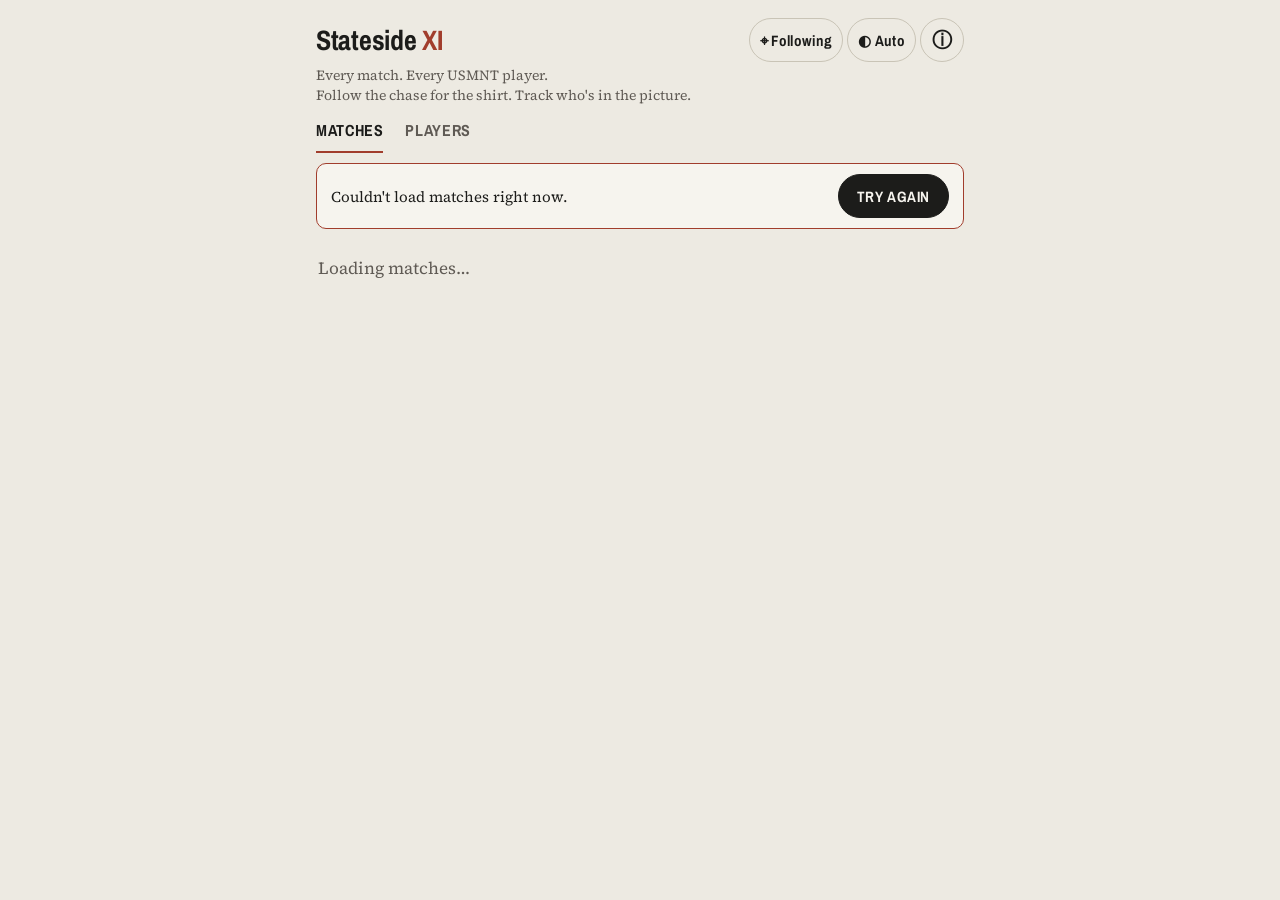
==== v2/index.html @ df26af64 "Empty days: next match from the schedule, quiet-stretch count, international break An empty day link" ====
<!doctype html>
<html lang="en" data-base="https://statesidexicus.blob.core.windows.net/data/">
<head>
<meta charset="utf-8">
<meta name="viewport" content="width=device-width, initial-scale=1, viewport-fit=cover">
<meta name="color-scheme" content="light dark">
<script>try{var t=localStorage.getItem("sxi.theme");if(t==="light"||t==="dark")document.documentElement.setAttribute("data-theme",t)}catch(e){}</script>
<!-- version:begin -->
<script type="importmap">
{
 "imports": {
  "./js/app.js": "./js/app.js?v=38c7ccb5f5",
  "./js/config.js": "./js/config.js?v=38c7ccb5f5",
  "./js/copy.js": "./js/copy.js?v=38c7ccb5f5",
  "./js/data.js": "./js/data.js?v=38c7ccb5f5",
  "./js/model.js": "./js/model.js?v=38c7ccb5f5",
  "./js/players-app.js": "./js/players-app.js?v=38c7ccb5f5",
  "./js/players-list.js": "./js/players-list.js?v=38c7ccb5f5",
  "./js/players-model.js": "./js/players-model.js?v=38c7ccb5f5",
  "./js/storage.js": "./js/storage.js?v=38c7ccb5f5",
  "./js/theme.js": "./js/theme.js?v=38c7ccb5f5",
  "./js/time.js": "./js/time.js?v=38c7ccb5f5",
  "./js/ui/calendar.js": "./js/ui/calendar.js?v=38c7ccb5f5",
  "./js/ui/card.js": "./js/ui/card.js?v=38c7ccb5f5",
  "./js/ui/dom.js": "./js/ui/dom.js?v=38c7ccb5f5",
  "./js/ui/popover.js": "./js/ui/popover.js?v=38c7ccb5f5",
  "./js/ui/sheets.js": "./js/ui/sheets.js?v=38c7ccb5f5",
  "./js/ui/strip.js": "./js/ui/strip.js?v=38c7ccb5f5"
 }
}
</script>
<!-- version:end -->
<meta name="robots" content="noindex">
<title>Stateside XI: USMNT pool matches today</title>
<meta name="description" content="Which games to watch today for USMNT pool players: matches, lineups and who&#x27;s starting.">
<meta name="theme-color" content="#EDEAE2" media="(prefers-color-scheme: light)">
<meta name="theme-color" content="#161614" media="(prefers-color-scheme: dark)">
<link rel="canonical" href="https://statesidexi.com/">
<link rel="icon" type="image/svg+xml" href="[data-uri]">
<link rel="icon" type="image/png" sizes="32x32" href="../favicon-32.png">
<link rel="apple-touch-icon" href="../apple-touch-icon.png">
<meta property="og:type" content="website">
<meta property="og:site_name" content="Stateside XI">
<meta property="og:title" content="Stateside XI: USMNT pool matches today">
<meta property="og:description" content="Which games to watch today for USMNT pool players: matches, lineups and who&#x27;s starting.">
<meta property="og:url" content="https://statesidexi.com/">
<meta property="og:image" content="https://statesidexi.com/og.png">
<meta property="og:image:width" content="1200">
<meta property="og:image:height" content="630">
<meta name="twitter:card" content="summary_large_image">
<link rel="preload" href="fonts/archivo-narrow-latin.woff2" as="font" type="font/woff2" crossorigin>
<link rel="preload" href="fonts/source-serif-4-latin.woff2" as="font" type="font/woff2" crossorigin>
<link rel="stylesheet" href="css/fonts.css?v=38c7ccb5f5">
<link rel="stylesheet" href="css/app.css?v=38c7ccb5f5">
</head>
<body>
<a class="skip" href="#main">Skip to matches</a>
<div class="wrap">
  <header class="top">
    <div class="top-row">
      <h1 class="brand"><a href="./">Stateside <span class="xi">XI</span></a></h1>
      <div class="top-tools">
        <button type="button" id="follow-btn" class="pill"><span aria-hidden="true">⌖</span> <span id="follow-count">Following</span></button>
        <button type="button" id="theme-btn" class="pill"></button>
        <button type="button" id="legend-btn" class="icon-btn" aria-label="Legend: what the labels mean">ⓘ</button>
      </div>
    </div>
    <p class="scope">Every match. Every USMNT player.</p>
    <p class="scope scope-2">Follow the chase for the shirt. Track who's in the picture.</p>
    <nav class="sitenav" aria-label="Site"><a href="./" aria-current="page">Matches</a><a href="players.html">Players</a></nav>
  </header>
  <div id="banners"></div>
  <nav id="strip" aria-label="Day navigation"></nav>
  <main id="main" tabindex="-1" aria-busy="true"><p class="dim loading">Loading matches…</p></main>
  <div id="aria-live" class="sr-only" aria-live="polite" aria-atomic="true"></div>
</div>
<noscript><p class="wrap">Stateside XI needs JavaScript to show today's matches. <a href="../">See the standard page</a>.</p></noscript>
<script type="module" src="js/app.js?v=38c7ccb5f5"></script>
</body>
</html>
---- v2/css/fonts.css ----
/* Self-hosted fonts (replaces the Google Fonts links). Both families are variable fonts under the SIL Open Font License 1.1;
   licence texts are in ../fonts/OFL-*.txt. Subsets: latin, latin-ext and vietnamese, picked by unicode-range, so a page only
   downloads the ones its text needs (player names with accents pull in latin-ext). */
@font-face { font-family: 'Archivo Narrow'; font-style: normal; font-weight: 500 700; font-display: swap;
  src: url(../fonts/archivo-narrow-latin.woff2) format('woff2');
  unicode-range: U+0000-00FF, U+0131, U+0152-0153, U+02BB-02BC, U+02C6, U+02DA, U+02DC, U+0304, U+0308, U+0329, U+2000-206F, U+20AC, U+2122, U+2191, U+2193, U+2212, U+2215, U+FEFF, U+FFFD; }
@font-face { font-family: 'Archivo Narrow'; font-style: normal; font-weight: 500 700; font-display: swap;
  src: url(../fonts/archivo-narrow-latin-ext.woff2) format('woff2');
  unicode-range: U+0100-02BA, U+02BD-02C5, U+02C7-02CC, U+02CE-02D7, U+02DD-02FF, U+0304, U+0308, U+0329, U+1D00-1DBF, U+1E00-1E9F, U+1EF2-1EFF, U+2020, U+20A0-20AB, U+20AD-20C4, U+2113, U+2C60-2C7F, U+A720-A7FF; }
@font-face { font-family: 'Archivo Narrow'; font-style: normal; font-weight: 500 700; font-display: swap;
  src: url(../fonts/archivo-narrow-vietnamese.woff2) format('woff2');
  unicode-range: U+0102-0103, U+0110-0111, U+0128-0129, U+0168-0169, U+01A0-01A1, U+01AF-01B0, U+0300-0301, U+0303-0304, U+0308-0309, U+0323, U+0329, U+1EA0-1EF9, U+20AB; }
@font-face { font-family: 'Source Serif 4'; font-style: normal; font-weight: 400 600; font-display: swap;
  src: url(../fonts/source-serif-4-latin.woff2) format('woff2');
  unicode-range: U+0000-00FF, U+0131, U+0152-0153, U+02BB-02BC, U+02C6, U+02DA, U+02DC, U+0304, U+0308, U+0329, U+2000-206F, U+20AC, U+2122, U+2191, U+2193, U+2212, U+2215, U+FEFF, U+FFFD; }
@font-face { font-family: 'Source Serif 4'; font-style: normal; font-weight: 400 600; font-display: swap;
  src: url(../fonts/source-serif-4-latin-ext.woff2) format('woff2');
  unicode-range: U+0100-02BA, U+02BD-02C5, U+02C7-02CC, U+02CE-02D7, U+02DD-02FF, U+0304, U+0308, U+0329, U+1D00-1DBF, U+1E00-1E9F, U+1EF2-1EFF, U+2020, U+20A0-20AB, U+20AD-20C4, U+2113, U+2C60-2C7F, U+A720-A7FF; }
@font-face { font-family: 'Source Serif 4'; font-style: normal; font-weight: 400 600; font-display: swap;
  src: url(../fonts/source-serif-4-vietnamese.woff2) format('woff2');
  unicode-range: U+0102-0103, U+0110-0111, U+0128-0129, U+0168-0169, U+01A0-01A1, U+01AF-01B0, U+0300-0301, U+0303-0304, U+0308-0309, U+0323, U+0329, U+1EA0-1EF9, U+20AB; }
---- v2/css/app.css ----
/* Stateside XI — shell + Matches page. Tokens first; dark mode redefines them. */
:root {
  --bg: #EDEAE2; --card: #F6F4EE; --panel: #1C1C1A; --line: #C9C4B6;
  --ink: #1C1C1A; --dim: #5F5A54; --accent: #A13D2C; --blue: #2E4FA3;
  --on-fill: #F6F4EE; --shadow: 0 1px 0 rgba(0,0,0,.04);
  --serif: 'Source Serif 4', Georgia, serif;
  --sans: 'Archivo Narrow', 'Arial Narrow', Arial, sans-serif;
  color-scheme: light;
}
/* Dark values appear twice on purpose: once for "Auto on a dark device" (unless the
   person forced Light) and once for an explicit Dark. Keep the two blocks identical. */
@media (prefers-color-scheme: dark) {
  :root:not([data-theme="light"]) {
    --bg: #161614; --card: #1F1F1C; --panel: #ECE8DE; --line: #3A3935;
    --ink: #ECE8DE; --dim: #A8A298; --accent: #E8806C; --blue: #8FAAF0;
    --on-fill: #161614; --shadow: none; color-scheme: dark;
  }
}
:root[data-theme="dark"] {
  --bg: #161614; --card: #1F1F1C; --panel: #ECE8DE; --line: #3A3935;
  --ink: #ECE8DE; --dim: #A8A298; --accent: #E8806C; --blue: #8FAAF0;
  --on-fill: #161614; --shadow: none; color-scheme: dark;
}
:root[data-theme="light"] { color-scheme: light; }
* { box-sizing: border-box; }
[hidden] { display: none !important; }
html { -webkit-text-size-adjust: 100%; }
body {
  margin: 0; background: var(--bg); color: var(--ink);
  font: 1.0625rem/1.4 var(--serif);
  padding: env(safe-area-inset-top) env(safe-area-inset-right) env(safe-area-inset-bottom) env(safe-area-inset-left);
}
a { color: inherit; }
.wrap { max-width: 680px; margin: 0 auto; padding: 18px 16px 64px; }
.sr-only { position: absolute; width: 1px; height: 1px; overflow: hidden; clip: rect(0 0 0 0); white-space: nowrap; }
.skip { position: absolute; left: -999px; top: 0; background: var(--panel); color: var(--on-fill); padding: 10px 14px; z-index: 50; }
.skip:focus { left: 8px; top: 8px; }
.dim { color: var(--dim); }
.small { font-size: 0.875rem; }
:focus-visible { outline: 2px solid var(--accent); outline-offset: 2px; }
main:focus { outline: none; }

/* header */
.top-row { display: flex; align-items: center; justify-content: space-between; gap: 12px; }
h1.brand { font: 700 1.75rem/1.1 var(--sans); letter-spacing: -.01em; margin: 0; }
h1.brand a { text-decoration: none; }
.brand .xi { color: var(--accent); }
.top-tools { display: flex; align-items: center; gap: 4px; }
.scope { color: var(--dim); font-size: 0.875rem; margin: 4px 0 0; }
.scope-2 { margin-top: 0; }
.pill, .icon-btn {
  min-height: 44px; border: 1px solid var(--line); background: transparent; color: var(--ink);
  font: 700 0.9375rem var(--sans); letter-spacing: .02em; border-radius: 22px; padding: 0 14px; cursor: pointer;
}
.icon-btn { min-width: 44px; padding: 0; font-size: 1.25rem; font-family: var(--serif); }
/* Header pills are tighter than the base pill so Following + Theme + ⓘ share a row with the brand on 390px+ phones (wraps below that). */
.top-tools .pill { padding: 0 10px; }
.pill:hover, .icon-btn:hover { border-color: var(--ink); }
.sitenav { display: flex; gap: 22px; margin: 4px 0 10px; }
.sitenav a { display: inline-flex; align-items: center; min-height: 44px; box-sizing: border-box; font: 700 1rem var(--sans); letter-spacing: .04em; text-transform: uppercase; color: var(--dim); text-decoration: none; padding: 0; border-bottom: 2px solid transparent; }
.sitenav a[aria-current="page"] { color: var(--ink); border-bottom-color: var(--accent); }

/* banners */
.banner { display: flex; align-items: center; justify-content: space-between; gap: 12px; padding: 10px 14px; margin: 0 0 12px; border: 1px solid var(--line); border-radius: 10px; background: var(--card); font-size: 0.9375rem; }
.banner p { margin: 0; }
.banner-error { border-color: var(--accent); }
.banner-roll { border-color: var(--blue); }

/* buttons */
.btn { min-height: 44px; padding: 0 18px; border-radius: 22px; border: 1px solid var(--panel); background: var(--panel); color: var(--on-fill); font: 700 0.9375rem var(--sans); letter-spacing: .04em; text-transform: uppercase; cursor: pointer; }
.btn-quiet { background: transparent; color: var(--ink); border-color: var(--line); }
.btn-follow[aria-pressed="true"] { background: transparent; color: var(--ink); border-color: var(--ink); }
.btn-link { min-height: 44px; padding: 0 4px; background: none; border: 0; color: var(--accent); font: 600 0.9375rem var(--serif); text-decoration: underline; text-underline-offset: 3px; cursor: pointer; }
.btn-row { display: flex; flex-wrap: wrap; gap: 8px; margin-top: 14px; }

/* intro */
.intro { border: 1px dashed var(--line); border-radius: 12px; padding: 12px 14px; margin: 0 0 14px; font-size: 0.9688rem; }
.intro p { margin: 0 0 2px; }

/* day strip */
.strip-wrap { margin: 0 -16px 8px; }
.strip { display: flex; gap: 6px; overflow-x: auto; padding: 4px 16px 8px; scroll-snap-type: x proximity; scrollbar-width: thin; }
.tile { flex: 0 0 auto; min-width: 54px; min-height: 76px; padding: 6px 4px; border: 1px solid var(--line); border-radius: 12px; background: transparent; color: var(--ink); display: flex; flex-direction: column; align-items: center; gap: 0; cursor: pointer; scroll-snap-align: center; font-family: var(--sans); }
.tile .t-dow { font-size: 0.8125rem; text-transform: uppercase; letter-spacing: .06em; color: var(--dim); }
.tile .t-num { font-size: 1.375rem; font-weight: 700; line-height: 1.1; }
.tile .t-mon { font-size: 0.6875rem; color: var(--dim); min-height: 13px; text-transform: uppercase; }
.tile .t-marks { display: flex; gap: 4px; align-items: center; min-height: 14px; font-size: 0.75rem; font-weight: 700; color: var(--ink); }
.tile.is-selected { background: var(--panel); border-color: var(--panel); color: var(--on-fill); }
.tile.is-selected .t-dow, .tile.is-selected .t-mon, .tile.is-selected .t-marks { color: var(--on-fill); opacity: .85; }
.tile.is-quiet { border-style: dashed; }
.tile.is-na { border-style: dotted; }
.tile.is-na:not(.is-selected) .t-num { color: var(--dim); }   /* not opacity: half-opacity text is under 4.5:1 (3.2:1 light) */
.tile.is-today:not(.is-selected) { border-color: var(--ink); }
.t-must { width: 8px; height: 8px; border-radius: 50%; background: var(--accent); display: inline-block; }
.is-selected .t-must { background: var(--on-fill); }
.t-live { display: inline-flex; align-items: center; gap: 3px; color: var(--blue); }
.is-selected .t-live { color: var(--on-fill); }
.strip-tools { display: flex; justify-content: flex-end; gap: 12px; align-items: center; padding: 0 16px; }
.pick { display: inline-flex; align-items: center; gap: 8px; font-size: 0.875rem; color: var(--dim); }
.pick span { position: absolute; width: 1px; height: 1px; overflow: hidden; clip: rect(0 0 0 0); }
.picker { width: 150px; min-height: 44px; font: 0.9375rem var(--serif); color: var(--ink); background: var(--card); border: 1px solid var(--line); border-radius: 10px; padding: 0 10px; }

/* day heading + bands */
.day-head { display: flex; align-items: baseline; flex-wrap: wrap; gap: 4px 12px; margin: 10px 0 4px; }
.day-title { font: 700 1.25rem var(--sans); margin: 0; letter-spacing: .01em; }
.zone-note { font-size: 0.875rem; color: var(--dim); }
.band { margin-top: 16px; }
.band-title { font: 700 0.875rem var(--sans); text-transform: uppercase; letter-spacing: .1em; color: var(--dim); margin: 0 2px 8px; }
.band-sub { font-weight: 500; text-transform: none; letter-spacing: 0; }
.day-note { margin: 2px 2px 0; font-size: 0.875rem; color: var(--dim); }
.no-must { color: var(--dim); font-size: 0.9375rem; font-style: italic; margin: 12px 2px 0; }
.not-playing { margin: 18px 2px 0; font-size: 0.9375rem; color: var(--dim); }
.not-playing b { color: var(--ink); }
.earlier { margin-top: 18px; }
.earlier summary { min-height: 44px; display: flex; align-items: center; cursor: pointer; font: 700 0.875rem var(--sans); text-transform: uppercase; letter-spacing: .1em; color: var(--dim); }
.empty { margin: 28px 2px; }
.empty-title { font: 700 1.25rem var(--sans); margin: 0 0 6px; }
.loading { margin: 28px 2px; }
.foot { margin-top: 32px; }
.foot p { margin: 4px 2px; }

/* card */
.card { background: var(--card); border: 1px solid var(--line); border-radius: 14px; padding: 12px 14px 12px; margin: 0 0 10px; box-shadow: var(--shadow); }
.band-must .card { border-left: 5px solid var(--accent); }
.card > .teams:first-child { margin-top: 0; }
.card.is-dim .teams { color: var(--dim); }
.card-head { display: flex; flex-wrap: wrap; align-items: center; justify-content: space-between; gap: 8px; min-height: 22px; font: 700 0.8125rem var(--sans); text-transform: uppercase; letter-spacing: .08em; }
.badge { color: var(--dim); flex: 0 1 auto; }
.badge-must_watch { background: var(--accent); color: var(--on-fill); padding: 2px 8px; border-radius: 4px; }
.status { color: var(--dim); margin-left: auto; text-align: right; }
.status-live { color: var(--blue); display: inline-flex; align-items: center; gap: 5px; }
.status-sub { font-weight: 500; text-transform: none; letter-spacing: 0; color: var(--dim); }
.status-stale, .status-unconfirmed { color: var(--ink); }
.live-dot { width: 8px; height: 8px; border-radius: 50%; background: currentColor; animation: pulse 1.6s ease-in-out infinite; }
@keyframes pulse { 50% { opacity: .35; } }
.teams { font: 700 1.375rem/1.15 var(--sans); margin: 8px 0 4px; }
.vs { font-weight: 500; color: var(--dim); font-size: 1.0625rem; }
.meta { margin: 0; font-size: 0.9062rem; color: var(--dim); display: flex; flex-wrap: wrap; gap: 2px 10px; }
.meta .ko { color: var(--ink); font-variant-numeric: tabular-nums; font-weight: 600; }
.tag-youth, .slate-tag { font: 700 0.7188rem var(--sans); text-transform: uppercase; letter-spacing: .08em; border: 1px solid var(--line); border-radius: 4px; padding: 1px 6px; align-self: center; }
.pin-line { margin: 8px 0 0; font-size: 0.9062rem; color: var(--ink); font-weight: 600; display: flex; flex-wrap: wrap; gap: 2px 12px; }
.moved-tag { color: var(--dim); font-weight: 500; font-style: italic; }
.chips { list-style: none; margin: 10px 0 0; padding: 0; display: flex; flex-wrap: wrap; gap: 6px; }
.chip { min-height: 44px; display: inline-flex; align-items: center; gap: 6px; padding: 0 12px; border: 1px solid var(--line); border-radius: 22px; background: transparent; color: var(--ink); font: 600 0.9375rem var(--serif); cursor: pointer; }
.chip:hover { border-color: var(--ink); }
.chip-followed { border-color: var(--ink); box-shadow: inset 0 0 0 1px var(--ink); }
/* Confirmed starters get a soft neutral fill (works in light and dark); the shape and word still carry the meaning. */
.chip-starts { background: rgba(128, 128, 128, .18); }
.chip .shape { width: 12px; height: 12px; border-radius: 50%; border: 1.5px solid var(--ink); flex: none; position: relative; }
.shape-inline { display: inline-block; width: 11px; height: 11px; border-radius: 50%; border: 1.5px solid var(--ink); position: relative; margin-right: 6px; vertical-align: -1px; }
.shape-starts { background: var(--ink); }
.shape-bench { background: linear-gradient(90deg, var(--ink) 50%, transparent 50%); }
.shape-not_in_squad::after { content: ""; position: absolute; left: 50%; top: -2px; bottom: -2px; width: 1.5px; background: var(--ink); transform: rotate(45deg); }
/* Live states: each its own mark inside the same circle, in ink. A plus (came on), a bar (went off), a card (sent off). The word beside it always says it too. */
.shape-subbed_on::before, .shape-subbed_on::after, .shape-subbed_off::after, .shape-sent_off::after { content: ""; position: absolute; left: 50%; top: 50%; background: var(--ink); transform: translate(-50%, -50%); }
.shape-subbed_on::before, .shape-subbed_off::after { width: 7px; height: 1.5px; }
.shape-subbed_on::after { width: 1.5px; height: 7px; }
.shape-sent_off::after { width: 4px; height: 6px; border-radius: 1px; }
/* On the pitch gets the same soft fill as a starter; off the pitch is quieter. Shape and word still carry the meaning. */
.chip-subbed_on { background: rgba(128, 128, 128, .18); }
.chip-subbed_off .chip-name, .chip-sent_off .chip-name { color: var(--dim); }
.chip-word { font: 700 0.75rem var(--sans); text-transform: uppercase; letter-spacing: .06em; color: var(--dim); }
.chip-not_in_squad .chip-name { text-decoration: line-through; text-decoration-thickness: 1px; color: var(--dim); }
.chip-more { border-style: dashed; color: var(--dim); }
.note { margin: 8px 0 0; font-size: 0.875rem; color: var(--dim); font-style: italic; }

/* sheet */
.sheet { border: 0; padding: 0; width: min(100%, 560px); max-width: 100%; max-height: 88vh; margin: auto auto 0; border-radius: 18px 18px 0 0; background: var(--bg); color: var(--ink); overflow: hidden; }
@media (min-width: 640px) { .sheet { margin: auto; border-radius: 18px; } }
.sheet::backdrop { background: rgba(0,0,0,.45); }
.sheet[open] { display: flex; flex-direction: column; animation: rise .18s ease-out; }
@keyframes rise { from { transform: translateY(24px); opacity: .6; } }
.sheet-bar { display: flex; align-items: center; justify-content: space-between; gap: 8px; padding: 12px 8px 8px 18px; border-bottom: 1px solid var(--line); }
.sheet-title { font: 700 1.375rem var(--sans); margin: 0; }
.sheet-close { min-width: 44px; min-height: 44px; border: 0; background: transparent; color: var(--ink); font-size: 1.25rem; cursor: pointer; }
.sheet-body { padding: 14px 18px 24px; overflow-y: auto; padding-bottom: calc(24px + env(safe-area-inset-bottom)); }
.sheet-body p { margin: 0 0 10px; }
.sheet-body h3 { font: 700 0.875rem var(--sans); text-transform: uppercase; letter-spacing: .1em; color: var(--dim); margin: 18px 0 6px; }
.player-head { display: flex; gap: 14px; align-items: flex-start; margin-bottom: 10px; }
.photo { width: 72px; height: 72px; border-radius: 50%; object-fit: cover; background: var(--line); flex: none; }
.player-head p { margin: 0 0 4px; }
.tier-num { color: var(--dim); }
.last-named.is-muted { color: var(--dim); }
.follow-list { list-style: none; margin: 0 0 14px; padding: 0; }
.follow-row { display: flex; align-items: center; justify-content: space-between; gap: 10px; padding: 8px 0; border-bottom: 1px solid var(--line); }
.follow-row p { margin: 0; }
.legend-sec dl { margin: 0; }
.legend-sec dt { font: 700 0.875rem var(--sans); letter-spacing: .04em; margin-top: 8px; }
.legend-sec dd { margin: 0 0 2px; color: var(--dim); font-size: 0.9375rem; }
.field { display: flex; gap: 8px; margin: 0 0 10px; }
.field input, textarea.mono { flex: 1; min-width: 0; min-height: 44px; font: 0.875rem ui-monospace, Menlo, monospace; color: var(--ink); background: var(--card); border: 1px solid var(--line); border-radius: 10px; padding: 8px 10px; }
textarea.mono { width: 100%; margin-bottom: 10px; }

/* about */
.about p { margin: 0 0 12px; }
.about-title { font: 700 1.5rem var(--sans); margin: 8px 0; }
.about-em { font-style: italic; color: var(--dim); }

@media (prefers-reduced-motion: reduce) {
  .live-dot { animation: none; }
  .sheet[open] { animation: none; }
  html { scroll-behavior: auto; }
}

/* players page */
.scope-page { margin: 0 0 12px; }
.controls { display: flex; flex-wrap: wrap; gap: 10px; align-items: center; margin: 4px 0 0; }
.search { flex: 1 1 100%; min-height: 44px; font: 1rem var(--serif); color: var(--ink); background: var(--card); border: 1px solid var(--line); border-radius: 10px; padding: 0 12px; }
.filters, .sort { display: flex; flex-wrap: wrap; gap: 6px; }
.fchip, .sort button { min-height: 44px; padding: 0 14px; border: 1px solid var(--line); border-radius: 22px; background: transparent; color: var(--ink); font: 700 0.875rem var(--sans); letter-spacing: .03em; cursor: pointer; }
.fchip[aria-pressed="true"], .sort button[aria-pressed="true"] { background: var(--panel); border-color: var(--panel); color: var(--on-fill); }
.fnum { font-weight: 500; opacity: .75; }
.sort { margin-left: auto; }
.count { color: var(--dim); font-size: 0.875rem; margin: 10px 2px 0; }
.players-list { list-style: none; margin: 6px 0 0; padding: 0; }
.ptile { display: flex; flex-wrap: wrap; gap: 8px 12px; align-items: center; padding: 12px 2px; border-bottom: 1px solid var(--line); }
.ptile.is-followed .avatar { box-shadow: 0 0 0 2px var(--accent); }
.avatar { position: relative; width: 52px; height: 52px; border-radius: 50%; overflow: hidden; background: var(--line); }
.avatar img { position: absolute; inset: 0; width: 100%; height: 100%; object-fit: cover; }
.initials { position: absolute; inset: 0; display: flex; align-items: center; justify-content: center; color: var(--ink); font: 700 1.0625rem var(--sans); }
.pt-body p { margin: 0; }
.pt-name { min-height: 44px; margin: -10px 0 -10px; padding: 0; background: none; border: 0; color: var(--ink); font: 700 1.1875rem/1.2 var(--sans); text-align: left; cursor: pointer; }
.pt-name:hover { text-decoration: underline; text-underline-offset: 3px; }
.pt-name-static { font: 700 1.1875rem var(--sans); }
.pt-tier { font: 700 0.8125rem var(--sans); text-transform: uppercase; letter-spacing: .08em; margin-top: 8px !important; }
.pt-word { color: var(--accent); }
.pt-num { color: var(--dim); font-weight: 500; }
.pt-sub { font-size: 0.875rem; color: var(--dim); }
.pt-last { font-size: 0.875rem; margin-top: 3px !important; }
.pt-last.is-muted { color: var(--dim); }
.btn-sm { min-height: 44px; padding: 0 14px; font-size: 0.8125rem; white-space: nowrap; }
.empty { list-style: none; padding: 36px 4px; text-align: center; color: var(--dim); }
.foot-note { color: var(--dim); font-size: 0.875rem; margin: 24px 2px 4px; }
@media (max-width: 380px) { .sort { margin-left: 0; } .avatar { width: 44px; height: 44px; } }
.ptile .btn-follow { background: transparent; color: var(--ink); border-color: var(--line); }
.ptile .btn-follow[aria-pressed="true"] { color: var(--accent); border-color: var(--accent); }

/* terms + popover */
.term { background: none; border: 0; padding: 0; margin: 0; font: inherit; color: inherit; cursor: pointer; text-decoration: underline dotted; text-decoration-thickness: 2px; text-underline-offset: 4px; }
.term:hover { color: var(--accent); }
.popover { position: absolute; z-index: 40; background: var(--panel); color: var(--on-fill); padding: 10px 14px; border-radius: 10px; font: 400 0.9375rem/1.35 var(--serif); letter-spacing: 0; text-transform: none; box-shadow: 0 6px 24px rgba(0,0,0,.25); }
.popover-title { margin: 0 0 4px; font-weight: 700; }
.popover-list { margin: 0; padding: 0 0 0 1.1em; }
.popover-list li { margin: 2px 0; }
.band-title .term { text-decoration-color: currentColor; }
.status-lineups .term { text-transform: inherit; letter-spacing: inherit; }

/* large text / narrow screens: let things wrap rather than overflow */
.top-row { flex-wrap: wrap; }
.top-tools { flex-wrap: wrap; }
.card-head, .meta, .pin-line, .field { min-width: 0; }
.teams, .pt-name, .chip-name { overflow-wrap: anywhere; }
@media (forced-colors: active) {
  .tile.is-selected, .fchip[aria-pressed="true"], .sort button[aria-pressed="true"] { outline: 2px solid Highlight; }
  .chip-followed { outline: 2px solid Highlight; }
}

.ptile .avatar { flex: none; }
.ptile .pt-body { flex: 1 1 11rem; min-width: 0; }
.ptile .btn-sm { flex: none; margin-left: auto; }
.search { min-width: 0; width: 100%; }
.sitenav { flex-wrap: wrap; gap: 0 22px; }
.term { text-transform: inherit; letter-spacing: inherit; font-weight: inherit; }
.picker { width: 9.5rem; }

/* ── calendar (month view in a sheet) and the schedule-only day ─────────────────────────────── */
.cal-open { display: inline-flex; align-items: center; gap: 4px; min-height: 44px; padding: 0 12px; font: 600 0.9375rem var(--serif); color: var(--ink);
  background: var(--card); border: 1px solid var(--line); border-radius: 10px; cursor: pointer; }
.tile.is-sched { border-style: dashed; }
.cal-nav { display: flex; align-items: center; justify-content: space-between; gap: 8px; margin-bottom: 6px; }
.cal-month { margin: 0; font: 700 1.125rem var(--sans); text-align: center; flex: 1; }
.cal-step { min-width: 44px; min-height: 44px; border: 1px solid var(--line); border-radius: 10px; background: var(--card); color: var(--ink); font-size: 1.375rem; cursor: pointer; }
.cal-step:disabled { opacity: .35; cursor: default; }
.cal { margin: 0 -6px; }   /* a little wider than the sheet's padding so a day cell is at least 44px on a phone */
.cal-grid { width: 100%; border-collapse: separate; border-spacing: 2px; table-layout: fixed; }
.cal-grid th { font: 600 0.75rem var(--sans); text-transform: uppercase; color: var(--dim); padding: 2px 0; text-align: center; }
.cal-grid td { padding: 0; }
.cal-day { width: 100%; min-height: 52px; padding: 4px 2px; display: flex; flex-direction: column; align-items: center; justify-content: space-between;
  border: 1px solid var(--line); border-radius: 10px; background: var(--card); color: var(--ink); font-family: var(--serif); cursor: pointer; }
.cal-num { font: 700 1rem var(--sans); line-height: 1.1; }
.cal-marks { display: flex; gap: 4px; align-items: center; min-height: 14px; font: 700 0.75rem var(--sans); }
.cal-count { color: var(--dim); }
.cal-ring { width: 8px; height: 8px; border-radius: 50%; border: 2px solid var(--ink); display: inline-block; box-sizing: border-box; }
.cal-day.is-na { border-style: dotted; color: var(--dim); }   /* dimmed by colour, not opacity: half-opacity text is under 4.5:1 */
.cal-day.is-today:not(.is-selected) { border-color: var(--ink); border-width: 2px; }
.cal-day.is-selected { background: var(--panel); border-color: var(--panel); color: var(--on-fill); }
.cal-day.is-selected .cal-count { color: var(--on-fill); opacity: .85; }
.cal-day.is-selected .cal-ring { border-color: var(--on-fill); }
.cal-day.is-selected .t-must { background: var(--on-fill); }
.cal-legend { list-style: none; display: flex; flex-wrap: wrap; gap: 4px 18px; margin: 12px 0 6px; padding: 0; font-size: 0.875rem; color: var(--dim); }
.cal-legend .t-must, .cal-legend .cal-ring { vertical-align: baseline; margin-right: 2px; }
.cal-h { font: 700 1rem var(--sans); margin: 18px 0 2px; }
.cal-list, .cal-list ul { list-style: none; padding: 0; margin: 0; }
.cal-list > li { margin: 8px 0 12px; }
.cal-list ul { margin-top: 2px; }
.cal-go { min-height: 44px; text-align: left; }
.sched-list { list-style: none; padding: 0; margin: 8px 0 0; }
.sched-item { padding: 10px 12px; margin-bottom: 8px; border: 1px solid var(--line); border-left-width: 4px; border-radius: 10px; background: var(--card); }
.sched-when { font: 600 0.8125rem var(--sans); color: var(--dim); text-transform: uppercase; letter-spacing: .05em; }
.sched-follow { color: var(--ink); font-weight: 600; }
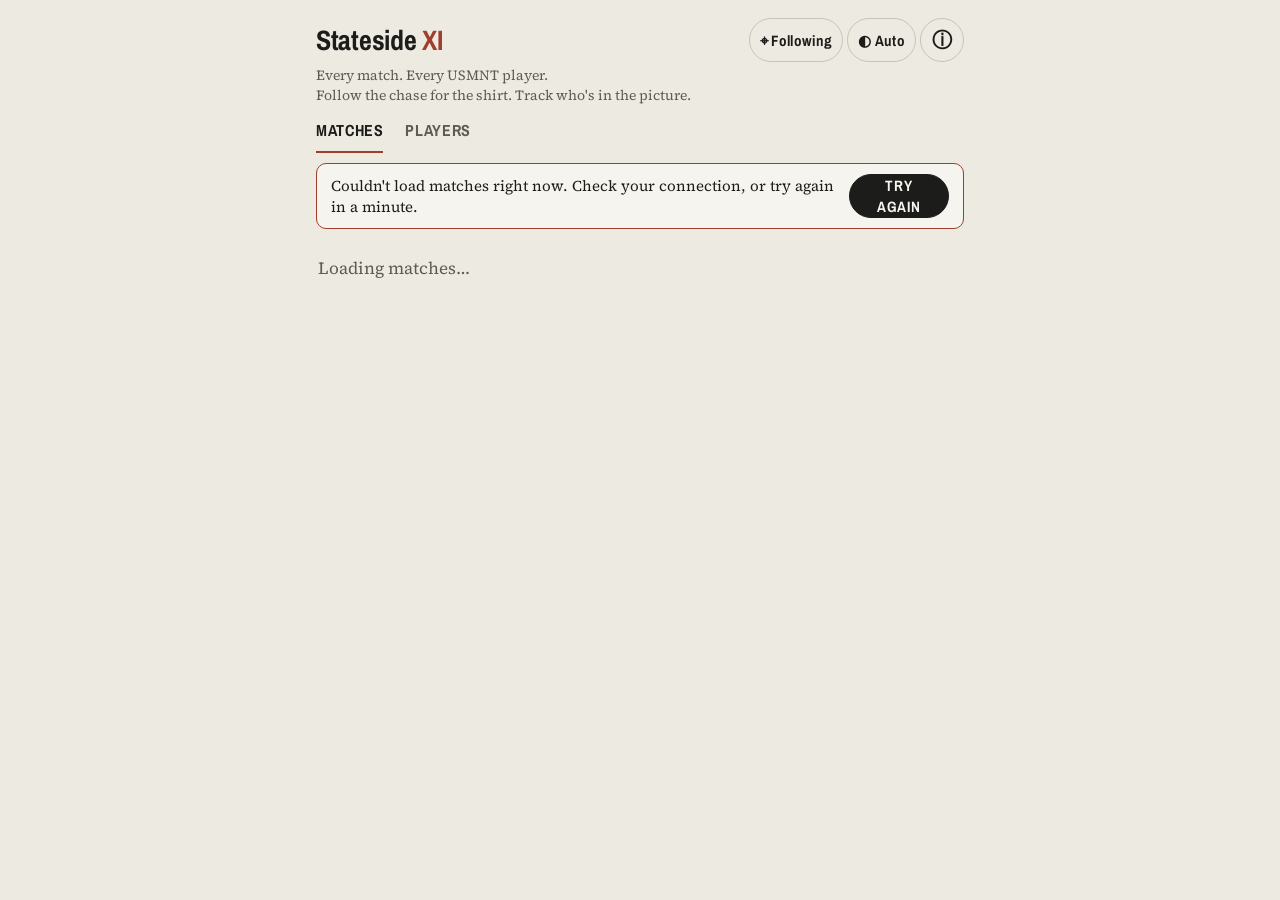
==== commit 324befc2: "Error messages: update time, a next step, no-JS text, and a 'running late' banner Refresh failure na" ====
--- a/v2/index.html
+++ b/v2/index.html
@@ -9,23 +9,23 @@
 <script type="importmap">
 {
  "imports": {
-  "./js/app.js": "./js/app.js?v=38c7ccb5f5",
-  "./js/config.js": "./js/config.js?v=38c7ccb5f5",
-  "./js/copy.js": "./js/copy.js?v=38c7ccb5f5",
-  "./js/data.js": "./js/data.js?v=38c7ccb5f5",
-  "./js/model.js": "./js/model.js?v=38c7ccb5f5",
-  "./js/players-app.js": "./js/players-app.js?v=38c7ccb5f5",
-  "./js/players-list.js": "./js/players-list.js?v=38c7ccb5f5",
-  "./js/players-model.js": "./js/players-model.js?v=38c7ccb5f5",
-  "./js/storage.js": "./js/storage.js?v=38c7ccb5f5",
-  "./js/theme.js": "./js/theme.js?v=38c7ccb5f5",
-  "./js/time.js": "./js/time.js?v=38c7ccb5f5",
-  "./js/ui/calendar.js": "./js/ui/calendar.js?v=38c7ccb5f5",
-  "./js/ui/card.js": "./js/ui/card.js?v=38c7ccb5f5",
-  "./js/ui/dom.js": "./js/ui/dom.js?v=38c7ccb5f5",
-  "./js/ui/popover.js": "./js/ui/popover.js?v=38c7ccb5f5",
-  "./js/ui/sheets.js": "./js/ui/sheets.js?v=38c7ccb5f5",
-  "./js/ui/strip.js": "./js/ui/strip.js?v=38c7ccb5f5"
+  "./js/app.js": "./js/app.js?v=72d7e9c8ba",
+  "./js/config.js": "./js/config.js?v=72d7e9c8ba",
+  "./js/copy.js": "./js/copy.js?v=72d7e9c8ba",
+  "./js/data.js": "./js/data.js?v=72d7e9c8ba",
+  "./js/model.js": "./js/model.js?v=72d7e9c8ba",
+  "./js/players-app.js": "./js/players-app.js?v=72d7e9c8ba",
+  "./js/players-list.js": "./js/players-list.js?v=72d7e9c8ba",
+  "./js/players-model.js": "./js/players-model.js?v=72d7e9c8ba",
+  "./js/storage.js": "./js/storage.js?v=72d7e9c8ba",
+  "./js/theme.js": "./js/theme.js?v=72d7e9c8ba",
+  "./js/time.js": "./js/time.js?v=72d7e9c8ba",
+  "./js/ui/calendar.js": "./js/ui/calendar.js?v=72d7e9c8ba",
+  "./js/ui/card.js": "./js/ui/card.js?v=72d7e9c8ba",
+  "./js/ui/dom.js": "./js/ui/dom.js?v=72d7e9c8ba",
+  "./js/ui/popover.js": "./js/ui/popover.js?v=72d7e9c8ba",
+  "./js/ui/sheets.js": "./js/ui/sheets.js?v=72d7e9c8ba",
+  "./js/ui/strip.js": "./js/ui/strip.js?v=72d7e9c8ba"
  }
 }
 </script>
@@ -50,8 +50,8 @@
 <meta name="twitter:card" content="summary_large_image">
 <link rel="preload" href="fonts/archivo-narrow-latin.woff2" as="font" type="font/woff2" crossorigin>
 <link rel="preload" href="fonts/source-serif-4-latin.woff2" as="font" type="font/woff2" crossorigin>
-<link rel="stylesheet" href="css/fonts.css?v=38c7ccb5f5">
-<link rel="stylesheet" href="css/app.css?v=38c7ccb5f5">
+<link rel="stylesheet" href="css/fonts.css?v=72d7e9c8ba">
+<link rel="stylesheet" href="css/app.css?v=72d7e9c8ba">
 </head>
 <body>
 <a class="skip" href="#main">Skip to matches</a>
@@ -74,7 +74,7 @@
   <main id="main" tabindex="-1" aria-busy="true"><p class="dim loading">Loading matches…</p></main>
   <div id="aria-live" class="sr-only" aria-live="polite" aria-atomic="true"></div>
 </div>
-<noscript><p class="wrap">Stateside XI needs JavaScript to show today's matches. <a href="../">See the standard page</a>.</p></noscript>
-<script type="module" src="js/app.js?v=38c7ccb5f5"></script>
+<noscript><p class="wrap">Stateside XI needs JavaScript to show today's matches. Turn it on in your browser settings and reload.</p></noscript>
+<script type="module" src="js/app.js?v=72d7e9c8ba"></script>
 </body>
 </html>
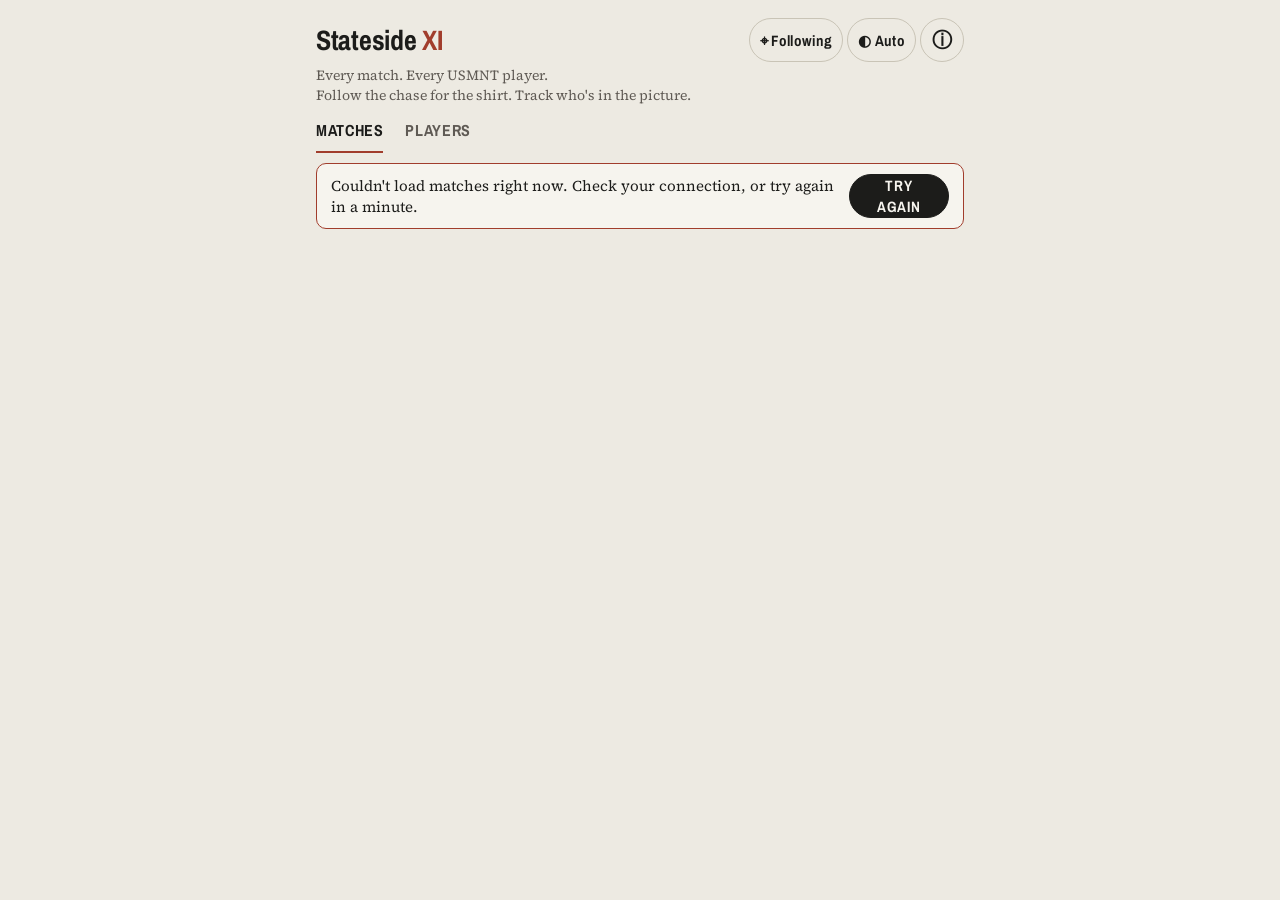
==== commit 79f7a8b0: "Fixes from the browser sweep: Try again clears the error banner, no Loading line under an error, key" ====
--- a/v2/index.html
+++ b/v2/index.html
@@ -9,23 +9,23 @@
 <script type="importmap">
 {
  "imports": {
-  "./js/app.js": "./js/app.js?v=72d7e9c8ba",
-  "./js/config.js": "./js/config.js?v=72d7e9c8ba",
-  "./js/copy.js": "./js/copy.js?v=72d7e9c8ba",
-  "./js/data.js": "./js/data.js?v=72d7e9c8ba",
-  "./js/model.js": "./js/model.js?v=72d7e9c8ba",
-  "./js/players-app.js": "./js/players-app.js?v=72d7e9c8ba",
-  "./js/players-list.js": "./js/players-list.js?v=72d7e9c8ba",
-  "./js/players-model.js": "./js/players-model.js?v=72d7e9c8ba",
-  "./js/storage.js": "./js/storage.js?v=72d7e9c8ba",
-  "./js/theme.js": "./js/theme.js?v=72d7e9c8ba",
-  "./js/time.js": "./js/time.js?v=72d7e9c8ba",
-  "./js/ui/calendar.js": "./js/ui/calendar.js?v=72d7e9c8ba",
-  "./js/ui/card.js": "./js/ui/card.js?v=72d7e9c8ba",
-  "./js/ui/dom.js": "./js/ui/dom.js?v=72d7e9c8ba",
-  "./js/ui/popover.js": "./js/ui/popover.js?v=72d7e9c8ba",
-  "./js/ui/sheets.js": "./js/ui/sheets.js?v=72d7e9c8ba",
-  "./js/ui/strip.js": "./js/ui/strip.js?v=72d7e9c8ba"
+  "./js/app.js": "./js/app.js?v=0588b0b439",
+  "./js/config.js": "./js/config.js?v=0588b0b439",
+  "./js/copy.js": "./js/copy.js?v=0588b0b439",
+  "./js/data.js": "./js/data.js?v=0588b0b439",
+  "./js/model.js": "./js/model.js?v=0588b0b439",
+  "./js/players-app.js": "./js/players-app.js?v=0588b0b439",
+  "./js/players-list.js": "./js/players-list.js?v=0588b0b439",
+  "./js/players-model.js": "./js/players-model.js?v=0588b0b439",
+  "./js/storage.js": "./js/storage.js?v=0588b0b439",
+  "./js/theme.js": "./js/theme.js?v=0588b0b439",
+  "./js/time.js": "./js/time.js?v=0588b0b439",
+  "./js/ui/calendar.js": "./js/ui/calendar.js?v=0588b0b439",
+  "./js/ui/card.js": "./js/ui/card.js?v=0588b0b439",
+  "./js/ui/dom.js": "./js/ui/dom.js?v=0588b0b439",
+  "./js/ui/popover.js": "./js/ui/popover.js?v=0588b0b439",
+  "./js/ui/sheets.js": "./js/ui/sheets.js?v=0588b0b439",
+  "./js/ui/strip.js": "./js/ui/strip.js?v=0588b0b439"
  }
 }
 </script>
@@ -50,8 +50,8 @@
 <meta name="twitter:card" content="summary_large_image">
 <link rel="preload" href="fonts/archivo-narrow-latin.woff2" as="font" type="font/woff2" crossorigin>
 <link rel="preload" href="fonts/source-serif-4-latin.woff2" as="font" type="font/woff2" crossorigin>
-<link rel="stylesheet" href="css/fonts.css?v=72d7e9c8ba">
-<link rel="stylesheet" href="css/app.css?v=72d7e9c8ba">
+<link rel="stylesheet" href="css/fonts.css?v=0588b0b439">
+<link rel="stylesheet" href="css/app.css?v=0588b0b439">
 </head>
 <body>
 <a class="skip" href="#main">Skip to matches</a>
@@ -75,6 +75,6 @@
   <div id="aria-live" class="sr-only" aria-live="polite" aria-atomic="true"></div>
 </div>
 <noscript><p class="wrap">Stateside XI needs JavaScript to show today's matches. Turn it on in your browser settings and reload.</p></noscript>
-<script type="module" src="js/app.js?v=72d7e9c8ba"></script>
+<script type="module" src="js/app.js?v=0588b0b439"></script>
 </body>
 </html>
--- a/v2/css/app.css
+++ b/v2/css/app.css
@@ -250,6 +250,7 @@
 .top-tools { flex-wrap: wrap; }
 .card-head, .meta, .pin-line, .field { min-width: 0; }
 .teams, .pt-name, .chip-name { overflow-wrap: anywhere; }
+a[href^="mailto:"] { overflow-wrap: anywhere; }   /* the address is one long word: at 320 px and 200% text it widened the About page */
 @media (forced-colors: active) {
   .tile.is-selected, .fchip[aria-pressed="true"], .sort button[aria-pressed="true"] { outline: 2px solid Highlight; }
   .chip-followed { outline: 2px solid Highlight; }
